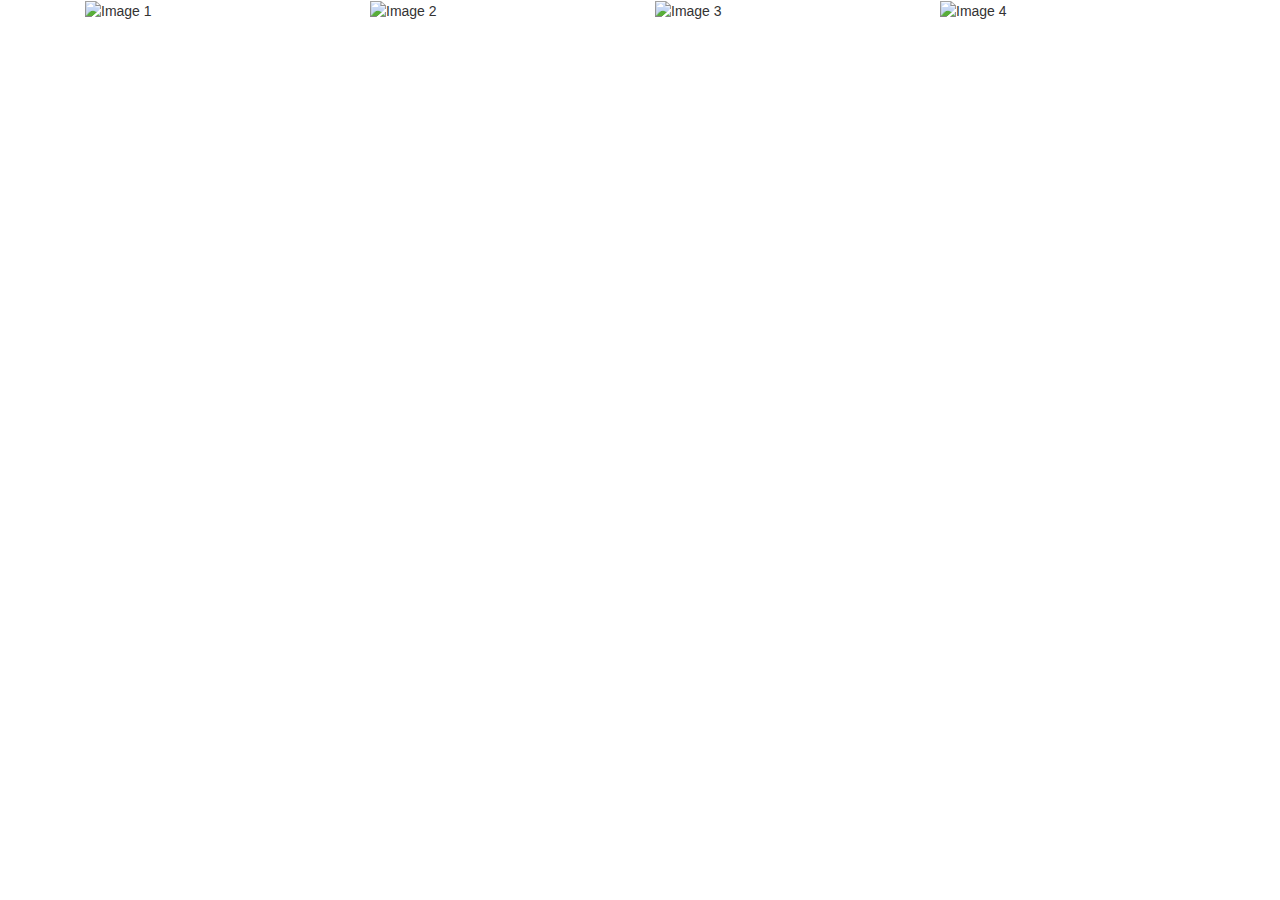
==== index.html @ fa0196ac "added index, css, and logo files" ====
<!doctype html>
<html>
<head>
    <title></title>
    <meta charset="utf-8" />
    <meta name="viewport" content="width=device-width, initial-scale=1.0" />
    <script type="text/javascript" src="https://cdn.polyfill.io/v2/polyfill.min.js?features=es6,fetch,Array.prototype.includes"></script>
    <link rel="stylesheet" href="css/global.css" />
    <link rel="stylesheet" href="https://maxcdn.bootstrapcdn.com/bootstrap/3.3.7/css/bootstrap.min.css" integrity="sha384-BVYiiSIFeK1dGmJRAkycuHAHRg32OmUcww7on3RYdg4Va+PmSTsz/K68vbdEjh4u" crossorigin="anonymous">

</head>
<body>
    <div class="container">

        <div class="col-sm-3">
            <img src="https://unsplash.it/600/600?image=1" alt="Image 1" />
        </div>
        
        <div class="col-sm-3">
            <img src="https://unsplash.it/600/600?image=2" alt="Image 2" />
        </div>
        
        <div class="col-sm-3">
            <img src="https://unsplash.it/600/600?image=3" alt="Image 3" />
        </div>
        
        <div class="col-sm-3">
            <img src="https://unsplash.it/600/600?image=4" alt="Image 4" />
        </div>
    </div>


</body>
</html>
---- css/global.css ----
* {
    box-sizing: border-box;
}
img {
    width: 100%;
}

html, body {
    height: 100%
}
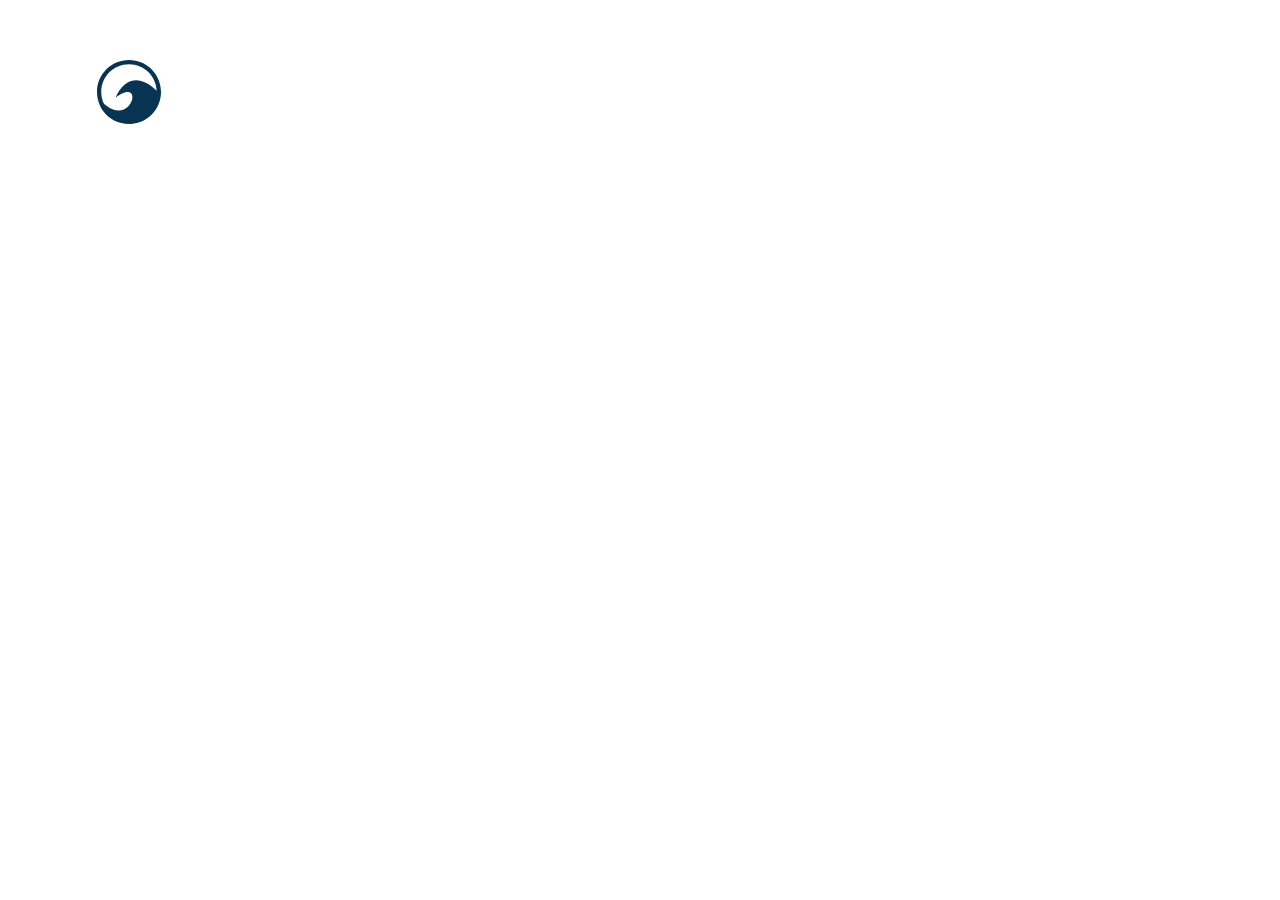
==== commit 49eb80a9: "tried a bunch of stuff and failed" ====
--- a/index.html
+++ b/index.html
@@ -10,7 +10,42 @@
 
 </head>
 <body>
-    <div class="container">
+
+<!--might want to get rid of container to get rid of padding-->
+    <header>
+        <div class="row">
+            <div class="row">
+                <div class="col-lg-3 col-lg-offset-1">
+                    <img class="logo" src="./img/logo-surf-and-paddle.svg" alt="surf and paddle logo showing a wave curling in a circle"/>Surf &amp; Paddle Co. Blog</div>
+                <div class="col-lg-3 col-lg-offset-4">about and search</div>
+
+            </div>
+            <div class="row">
+                <div class="col-lg-10 col-lg-offset-1 text-center">
+                    <h1>Surf &amp; Paddle Co.</h1>
+                    <div>An Iron Yard Academy Project Est. Fall 2013</div>
+                </div>
+            </div>
+        </div>
+    </header>
+
+    <!--<header>
+        <div class ="logo-menu">
+            <div class="logo col-sm-1 col-md-2 col-lg-3">
+                
+            </div>
+
+            <div class="menu col-sm-1 col-sm-offset-11 col-md-2 col-md-offset-10 col-lg-3 col-lg-offset-8">
+
+        </div>-->
+
+    <!--font-size: 15vw;-->
+    <!--</header>-->
+    
+
+
+    <!--leaving for four photo thing near end, need to put padding on row at zero-->
+    <!--<div class="container">
 
         <div class="col-sm-3">
             <img src="https://unsplash.it/600/600?image=1" alt="Image 1" />
@@ -27,7 +62,7 @@
         <div class="col-sm-3">
             <img src="https://unsplash.it/600/600?image=4" alt="Image 4" />
         </div>
-    </div>
+    </div>-->
 
 
 </body>
--- a/css/global.css
+++ b/css/global.css
@@ -7,4 +7,16 @@
 
 html, body {
     height: 100%
-}+}
+
+header {
+    padding: 60px 0;
+    background-image: url("../img/waves.jpg");
+    color: white;
+
+}
+
+.logo {
+    width: 5vw;
+    margin-right: 5px;
+}
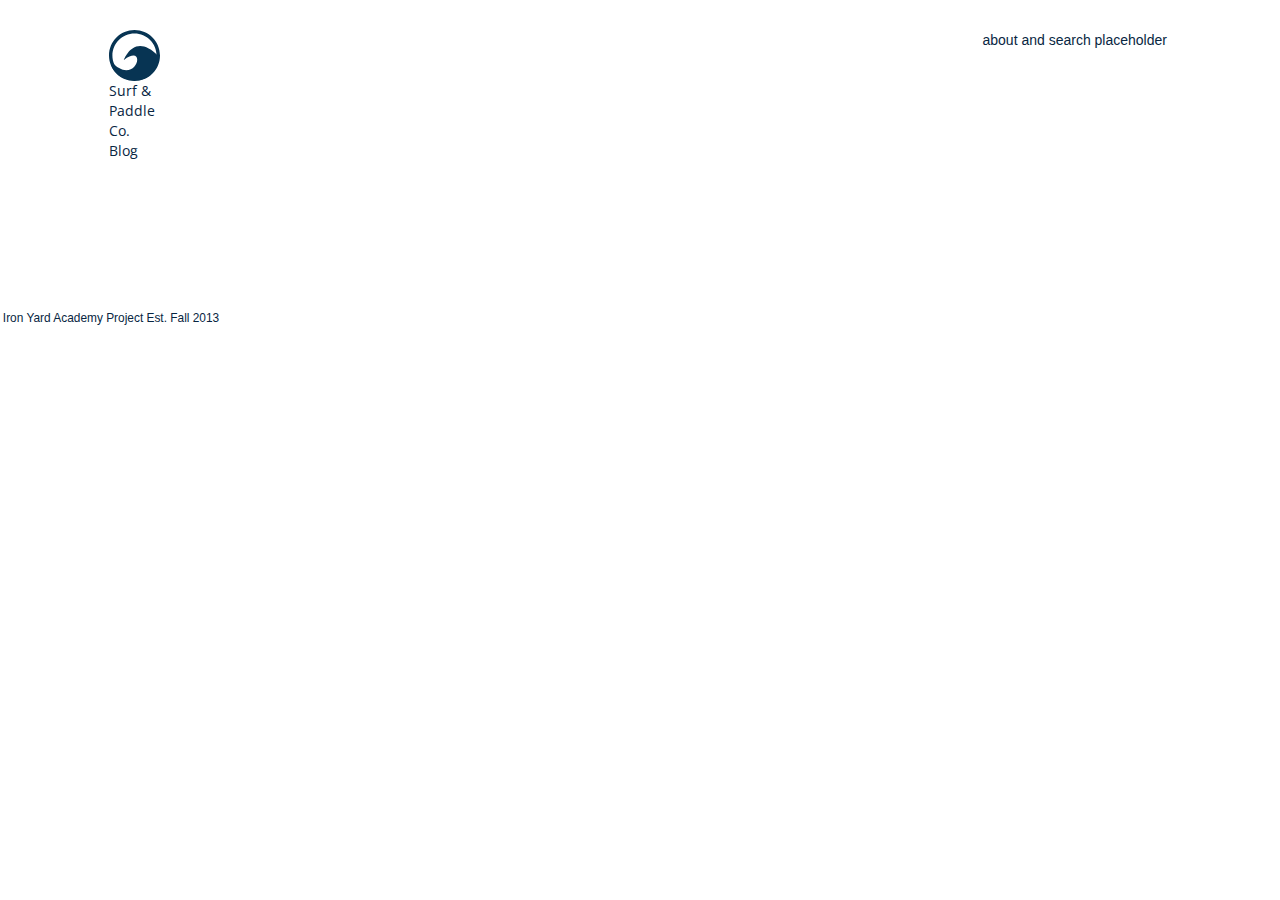
==== commit faaed91b: "got h1 to look bigger, changed h1 and logo font. Corrected photo positioning." ====
--- a/index.html
+++ b/index.html
@@ -1,69 +1,37 @@
 <!doctype html>
 <html>
 <head>
-    <title></title>
+    <title>Surf &amp; Paddle</title>
     <meta charset="utf-8" />
     <meta name="viewport" content="width=device-width, initial-scale=1.0" />
     <script type="text/javascript" src="https://cdn.polyfill.io/v2/polyfill.min.js?features=es6,fetch,Array.prototype.includes"></script>
     <link rel="stylesheet" href="css/global.css" />
     <link rel="stylesheet" href="https://maxcdn.bootstrapcdn.com/bootstrap/3.3.7/css/bootstrap.min.css" integrity="sha384-BVYiiSIFeK1dGmJRAkycuHAHRg32OmUcww7on3RYdg4Va+PmSTsz/K68vbdEjh4u" crossorigin="anonymous">
+    <link href="https://fonts.googleapis.com/css?family=Open+Sans" rel="stylesheet">
+</head>
 
-</head>
+<!--get text next to icon instead of under it for logo.-->
+<!--get little text centered under header.-->
+<!--get menu text and icon figured out and linked.-->
+
 <body>
-
-<!--might want to get rid of container to get rid of padding-->
     <header>
         <div class="row">
-            <div class="row">
-                <div class="col-lg-3 col-lg-offset-1">
-                    <img class="logo" src="./img/logo-surf-and-paddle.svg" alt="surf and paddle logo showing a wave curling in a circle"/>Surf &amp; Paddle Co. Blog</div>
-                <div class="col-lg-3 col-lg-offset-4">about and search</div>
-
+            <div class="col-lg-3 col-lg-offset-1">
+                <div class="logo"><img src="./img/logo-surf-and-paddle.svg" alt="surf and paddle logo showing a wave curling in a circle"/>Surf &amp; Paddle Co. Blog</div>
             </div>
-            <div class="row">
-                <div class="col-lg-10 col-lg-offset-1 text-center">
-                    <h1>Surf &amp; Paddle Co.</h1>
-                    <div>An Iron Yard Academy Project Est. Fall 2013</div>
-                </div>
+            
+            <div class="col-lg-3 col-lg-offset-5">
+                <div class="menu">about and search placeholder</div>
             </div>
         </div>
+
+        <div class="row">
+                <h1>Surf &amp; Paddle Co.</h1>
+                <small>An Iron Yard Academy Project Est. Fall 2013</small>
+        </div>
     </header>
-
-    <!--<header>
-        <div class ="logo-menu">
-            <div class="logo col-sm-1 col-md-2 col-lg-3">
-                
-            </div>
-
-            <div class="menu col-sm-1 col-sm-offset-11 col-md-2 col-md-offset-10 col-lg-3 col-lg-offset-8">
-
-        </div>-->
-
-    <!--font-size: 15vw;-->
-    <!--</header>-->
     
-
-
-    <!--leaving for four photo thing near end, need to put padding on row at zero-->
-    <!--<div class="container">
-
-        <div class="col-sm-3">
-            <img src="https://unsplash.it/600/600?image=1" alt="Image 1" />
-        </div>
-        
-        <div class="col-sm-3">
-            <img src="https://unsplash.it/600/600?image=2" alt="Image 2" />
-        </div>
-        
-        <div class="col-sm-3">
-            <img src="https://unsplash.it/600/600?image=3" alt="Image 3" />
-        </div>
-        
-        <div class="col-sm-3">
-            <img src="https://unsplash.it/600/600?image=4" alt="Image 4" />
-        </div>
-    </div>-->
-
 
 </body>
 </html>--- a/css/global.css
+++ b/css/global.css
@@ -5,18 +5,35 @@
     width: 100%;
 }
 
-html, body {
-    height: 100%
-}
-
 header {
-    padding: 60px 0;
+    padding: 30px 0 0 0;
+    height: 546px;
     background-image: url("../img/waves.jpg");
+    background-size: cover;
+    background-position: 37% 24%;
     color: white;
-
 }
 
 .logo {
-    width: 5vw;
-    margin-right: 5px;
+    width: 17%;
+    color: rgb(8, 38, 66);
+    font-family: 'Open Sans', sans-serif;
 }
+
+.menu {
+    color: rgb(8, 38, 66);
+}
+
+header h1 {
+    /*margin: 21px, 0, 10px, 0;*/
+    font-size: 106px;
+    font-weight: 400;
+    text-transform: uppercase;
+    text-align: center;
+    font-family: 'Open Sans', sans-serif;
+}
+
+header small {
+    text-align: center;
+    color: rgb(8, 38, 66);
+}
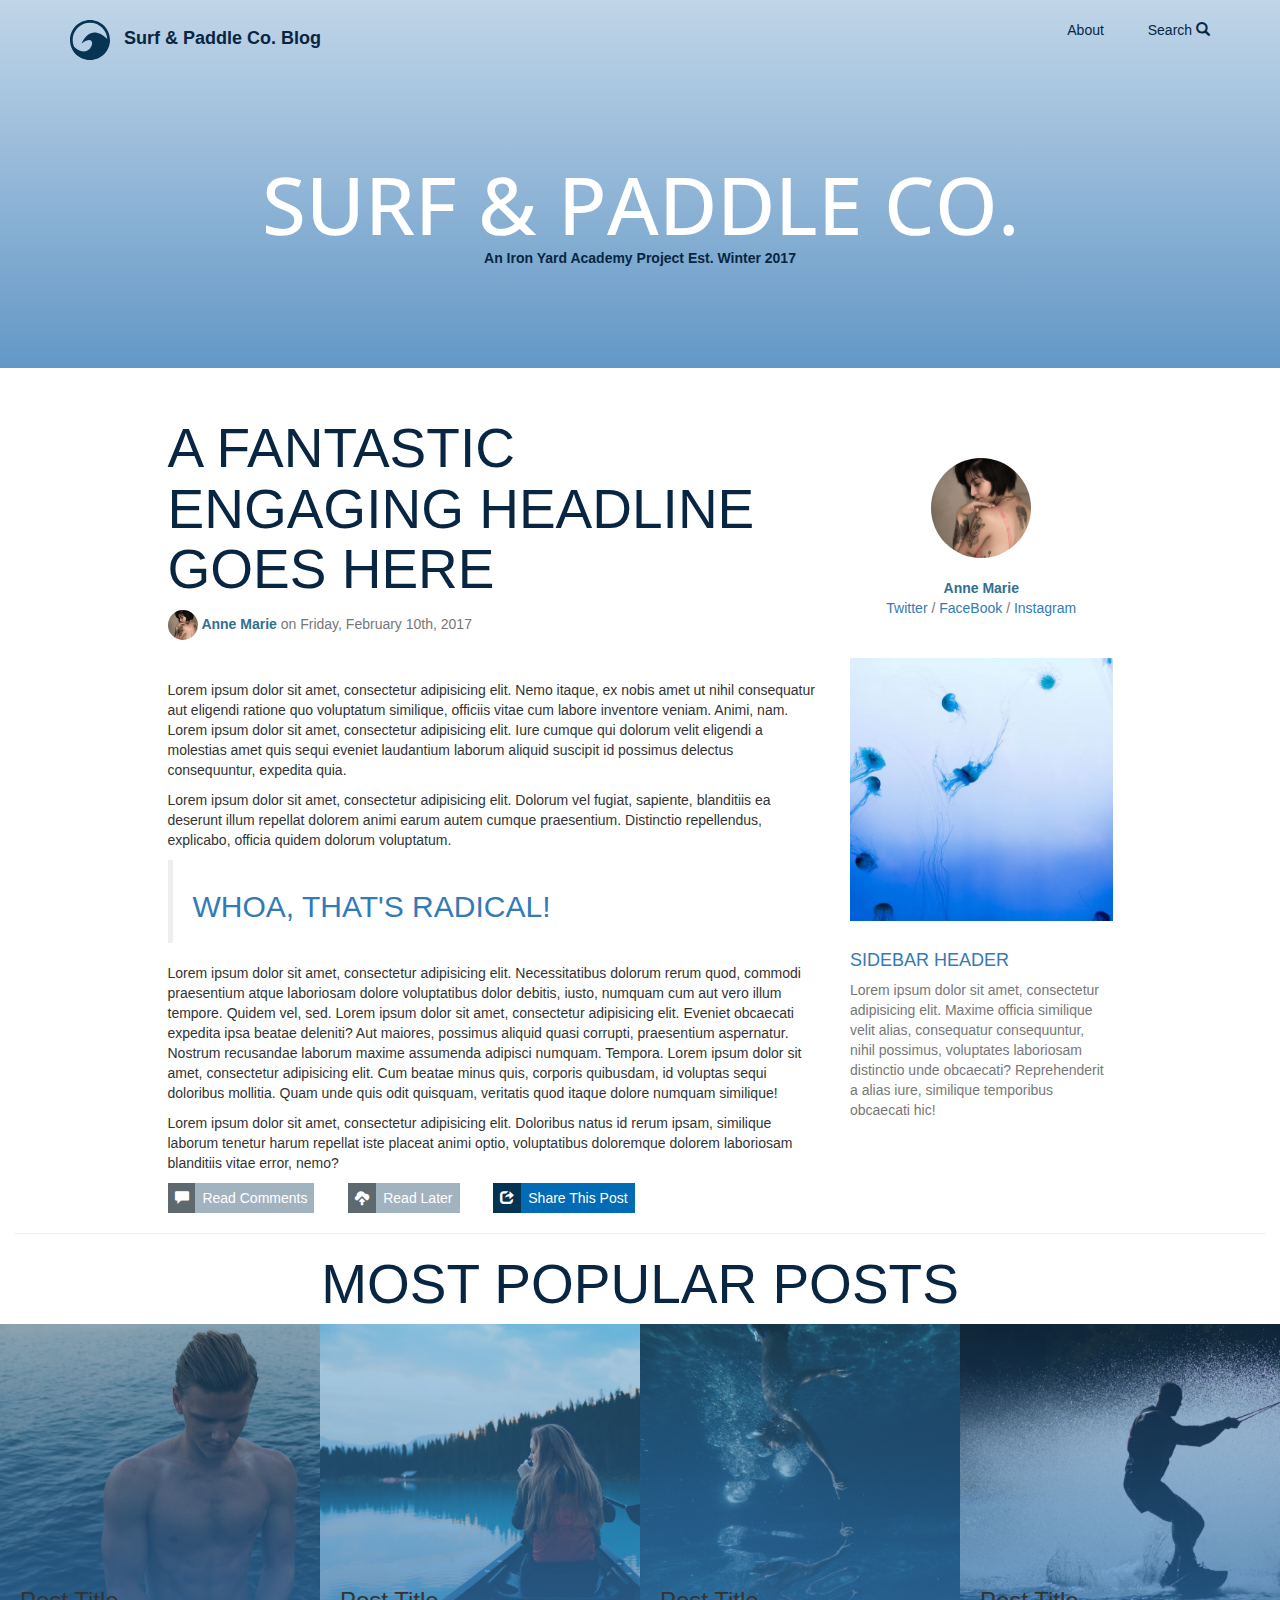
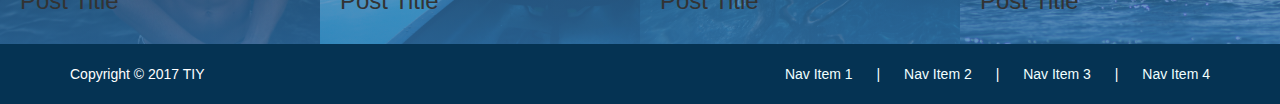
==== commit 3e9a3b32: "remade with Collin in class and is beautiful" ====
--- a/index.html
+++ b/index.html
@@ -5,33 +5,154 @@
     <meta charset="utf-8" />
     <meta name="viewport" content="width=device-width, initial-scale=1.0" />
     <script type="text/javascript" src="https://cdn.polyfill.io/v2/polyfill.min.js?features=es6,fetch,Array.prototype.includes"></script>
-    <link rel="stylesheet" href="css/global.css" />
     <link rel="stylesheet" href="https://maxcdn.bootstrapcdn.com/bootstrap/3.3.7/css/bootstrap.min.css" integrity="sha384-BVYiiSIFeK1dGmJRAkycuHAHRg32OmUcww7on3RYdg4Va+PmSTsz/K68vbdEjh4u" crossorigin="anonymous">
     <link href="https://fonts.googleapis.com/css?family=Open+Sans" rel="stylesheet">
+    <link rel="stylesheet" href="css/global.css" />
 </head>
 
-<!--get text next to icon instead of under it for logo.-->
-<!--get little text centered under header.-->
-<!--get menu text and icon figured out and linked.-->
+<body>
 
-<body>
     <header>
-        <div class="row">
-            <div class="col-lg-3 col-lg-offset-1">
-                <div class="logo"><img src="./img/logo-surf-and-paddle.svg" alt="surf and paddle logo showing a wave curling in a circle"/>Surf &amp; Paddle Co. Blog</div>
+        <div class="container">
+            <div class="row">
+                <div class="col-sm-6 col-logo">
+                    <img src="./img/logo-surf-and-paddle.svg" alt="Surf and Paddle"/>
+                    <span>Surf &amp; Paddle Co. Blog</span>
+                </div>
+
+                <div class="col-sm-6 col-nav text-right">
+                    <a href="">About</a>
+                    <a href="">Search <i class="glyphicon glyphicon-search"></i></a>
+                </div>
             </div>
             
-            <div class="col-lg-3 col-lg-offset-5">
-                <div class="menu">about and search placeholder</div>
+            <div class="row">
+                <div class="col-sm-12 col-brand text-center">
+                    <h1 class="text-uppercase">Surf &amp; Paddle Co.</h1>
+                    <span>An Iron Yard Academy Project Est. Winter 2017</span>
+                </div>
+            </div>
+        </div>
+    </header>
+
+    <main>
+        <div class="container">
+            <div class="row">
+                <div class="col-sm-7 col-sm-offset-1">
+                    <h1 class="text-uppercase">A Fantastic Engaging Headline Goes Here</h1>
+                    <div>
+                        <img src="./img/author.jpg" alt="author photo" class="img-circle img-author"/> <strong class="text-info">Anne Marie</strong> <span class="text-muted">on Friday, February 10th, 2017</span>
+                    </div>
+
+                    <br/><br/>
+
+                    <p>Lorem ipsum dolor sit amet, consectetur adipisicing elit. Nemo itaque, ex nobis amet ut nihil consequatur aut eligendi ratione quo voluptatum similique, officiis vitae cum labore inventore veniam. Animi, nam. Lorem ipsum dolor sit amet, consectetur adipisicing elit. Iure cumque qui dolorum velit eligendi a molestias amet quis sequi eveniet laudantium laborum aliquid suscipit id possimus delectus consequuntur, expedita quia.</p>
+
+                    <p>Lorem ipsum dolor sit amet, consectetur adipisicing elit. Dolorum vel fugiat, sapiente, blanditiis ea deserunt illum repellat dolorem animi earum autem cumque praesentium. Distinctio repellendus, explicabo, officia quidem dolorum voluptatum.</p>
+
+                    <blockquote class="text-uppercase">
+                        <h2 class="text-primary">Whoa, that's radical!</h2>
+                    </blockquote>
+
+                    <p>Lorem ipsum dolor sit amet, consectetur adipisicing elit. Necessitatibus dolorum rerum quod, commodi praesentium atque laboriosam dolore voluptatibus dolor debitis, iusto, numquam cum aut vero illum tempore. Quidem vel, sed. Lorem ipsum dolor sit amet, consectetur adipisicing elit. Eveniet obcaecati expedita ipsa beatae deleniti? Aut maiores, possimus aliquid quasi corrupti, praesentium aspernatur. Nostrum recusandae laborum maxime assumenda adipisci numquam. Tempora. Lorem ipsum dolor sit amet, consectetur adipisicing elit. Cum beatae minus quis, corporis quibusdam, id voluptas sequi doloribus mollitia. Quam unde quis odit quisquam, veritatis quod itaque dolore numquam similique!</p>
+
+                    <p>Lorem ipsum dolor sit amet, consectetur adipisicing elit. Doloribus natus id rerum ipsam, similique laborum tenetur harum repellat iste placeat animi optio, voluptatibus doloremque dolorem laboriosam blanditiis vitae error, nemo?</p>
+
+                    <a href="" class="button">
+                        <span class="button-icon">
+                            <i class="glyphicon glyphicon-comment"></i>
+                        </span>
+                        <span class="button-label">
+                            Read Comments
+                        </span>
+                    </a>
+
+                    <a href="" class="button">
+                        <span class="button-icon">
+                            <i class="glyphicon glyphicon-cloud-upload"></i>
+                        </span>
+                        <span class="button-label">
+                            Read Later
+                        </span>
+                    </a>
+
+                    <a href="" class="button button-blue">
+                        <span class="button-icon">
+                            <i class="glyphicon glyphicon-share"></i>
+                        </span>
+                        <span class="button-label">
+                            Share This Post
+                        </span>
+                    </a>
+
+                </div>
+
+                <div class="col-sm-3">
+                    <div class="text-center">
+                        <br/><br/><br/>
+                        <img src="./img/author.jpg" alt="author photo" class="img-circle img-author-lg"/> <br/><br/>
+                        <strong class="text-info">Anne Marie</strong> <br/>
+                        <span class="text-muted"><a href="">Twitter</a> / <a href="">FaceBook</a> / <a href="">Instagram</a></span>
+                    </div>
+
+                    <br/><br/>
+
+                    <img src="./img/jellies.jpeg" alt="jellyfish" />
+
+                    <br/><br/>
+
+                    <h4 class="text-uppercase text-primary">Sidebar Header</h4>
+                    <p class="text-muted">Lorem ipsum dolor sit amet, consectetur adipisicing elit. Maxime officia similique velit alias, consequatur consequuntur, nihil possimus, voluptates laboriosam distinctio unde obcaecati? Reprehenderit a alias iure, similique temporibus obcaecati hic!</p>
+                </div>
             </div>
         </div>
 
-        <div class="row">
-                <h1>Surf &amp; Paddle Co.</h1>
-                <small>An Iron Yard Academy Project Est. Fall 2013</small>
+    </main>
+
+    <footer>
+        <div class="container-fluid">
+            <div class="row">
+                <div class="col-sm-12 text-center">
+                    <hr/>
+                    <h1 class="text-uppercase">Most Popular Posts</h1>
+                </div>
+            </div>
         </div>
-    </header>
-    
+
+        <section class="posts">
+            <div class="post" id="post1">
+                <h3>Post Title</h3>
+            </div>
+            <div class="post" id="post2">
+                <h3>Post Title</h3>
+            </div>
+            <div class="post" id="post3">
+                <h3>Post Title</h3>
+            </div>
+            <div class="post" id="post4">
+                <h3>Post Title</h3>
+            </div>
+        </section>
+
+        <section class="copyright">
+            <div class="container">
+                <div class="row">
+                    <div class="col-sm-6">
+                        Copyright &copy; 2017 TIY
+                    </div>
+                    <div class="col-sm-6 text-right">
+                        <a href="">Nav Item 1</a> |
+                        <a href="">Nav Item 2</a> |
+                        <a href="">Nav Item 3</a> |
+                        <a href="">Nav Item 4</a>
+                    </div>
+                </div>
+            </div>
+        </section>
+    </footer>
+
+
 
 </body>
+
 </html>--- a/css/global.css
+++ b/css/global.css
@@ -6,13 +6,176 @@
 }
 
 header {
-    padding: 30px 0 0 0;
-    height: 546px;
-    background-image: url("../img/waves.jpg");
-    background-size: cover;
-    background-position: 37% 24%;
+    background: linear-gradient(rgba(47,117,179,0.3), rgba(47,117,179,0.75)), url("../img/waves.jpg");
+    background-size: cover;
+    margin-bottom: 30px;
+}
+
+header .col-logo {
+    padding-top: 20px;
+}
+
+header .col-logo img {
+    width: 40px;
+    margin-right: 10px;
+}
+
+header .col-logo span {
+    font-size: 18px;
+    font-weight: bold;
+    color: rgb(8, 38, 66);
+}
+
+header .col-nav {
+    padding-top: 20px;
+}
+
+header .col-nav a {
+    color: rgb(8, 38, 66);
+    margin-right: 40px;
+}
+
+header .col-nav a:last-child {
+    margin: 0;
+}
+
+header .col-brand {
+    padding: 100px 0;
+}
+
+header .col-brand h1 {
     color: white;
-}
+    font-size: 80px;
+    margin: 0;
+    font-family: 'Open Sans', sans-serif;
+}
+
+header .col-brand span {
+    font-weight: bold;
+    color: rgb(8, 38, 66);
+}
+
+main h1 {
+    color: rgb(8, 38, 66);
+    font-size: 55px;
+    letter-spacing: 0px;
+}
+
+main .img-author {
+    width: 30px;
+}
+
+main .img-author-lg {
+    width: 100px;
+}
+
+main .button {
+    color: white;
+    margin-right: 30px;
+}
+
+main .button-icon {
+    background: #5E686F;
+    padding: 5px 7px;
+    display: inline-block;
+}
+
+main .button-blue .button-icon {
+    background: #053353;
+}
+
+main .button-label {
+    margin-left: -4px;
+    background: #A2B3C0;
+    padding: 5px 7px;
+    display: inline-block;
+}
+
+main .button-blue .button-label {
+    background: #016BB5;
+}
+
+/*go back and style the container-fluid h2*/
+
+footer h1 {
+    color: rgb(8, 38, 66);
+    font-size: 55px;
+    letter-spacing: 0px;
+}
+
+footer .posts {
+    display: flex;
+}
+
+footer .post {
+    flex: 3;
+    height: 25vw;
+    padding: 20px;
+    display: flex;
+    align-items: flex-end;
+}
+
+#post1 {
+    background-image: linear-gradient(rgba(47,117,179,0.3), rgba(47,117,179,0.75)), url("../img/man_water.jpg");
+    background-size: cover;
+}
+
+#post1:hover {
+    background-image: url("../img/man_water.jpg");
+}
+
+#post2 {
+    background-image: linear-gradient(rgba(47,117,179,0.3), rgba(47,117,179,0.75)), url("../img/canoe.jpg");
+    background-size: cover;
+}
+
+#post2:hover {
+    background-image: url("../img/canoe.jpg");
+}
+
+#post3 {
+    background-image: linear-gradient(rgba(47,117,179,0.3), rgba(47,117,179,0.75)), url("../img/scuba.jpg");
+    background-size: cover;
+}
+
+#post3:hover {
+    background-image: url("../img/scuba.jpg");
+}
+
+#post4 {
+    background-image: linear-gradient(rgba(47,117,179,0.3), rgba(47,117,179,0.75)), url("../img/wakeboard.jpg");
+    background-size: cover;
+}
+
+#post4:hover {
+    background-image: url("../img/wakeboard.jpg");
+}
+
+.copyright {
+    background: #053353;
+    color: white;
+    padding: 20px;
+}
+
+.copyright a {
+    color: azure;
+    margin: 0 20px;
+}
+
+.copyright a:hover {
+    color: blue;
+}
+
+.copyright a:last-child {
+    margin-right: 0;
+}
+
+
+
+
+
+
+/*header height???
 
 .logo {
     width: 17%;
@@ -20,20 +183,23 @@
     font-family: 'Open Sans', sans-serif;
 }
 
-.menu {
-    color: rgb(8, 38, 66);
-}
-
-header h1 {
+/*.menu {
+    color: rgb(8, 38, 66);
+}*/
+
+/*header h1 {
     /*margin: 21px, 0, 10px, 0;*/
-    font-size: 106px;
+    /*font-size: 106px;
     font-weight: 400;
     text-transform: uppercase;
     text-align: center;
     font-family: 'Open Sans', sans-serif;
-}
-
-header small {
+}*/
+
+/*header small {
     text-align: center;
     color: rgb(8, 38, 66);
-}
+}*/
+
+/*cell*/
+/*set points for tablet and cell for header h1 font size */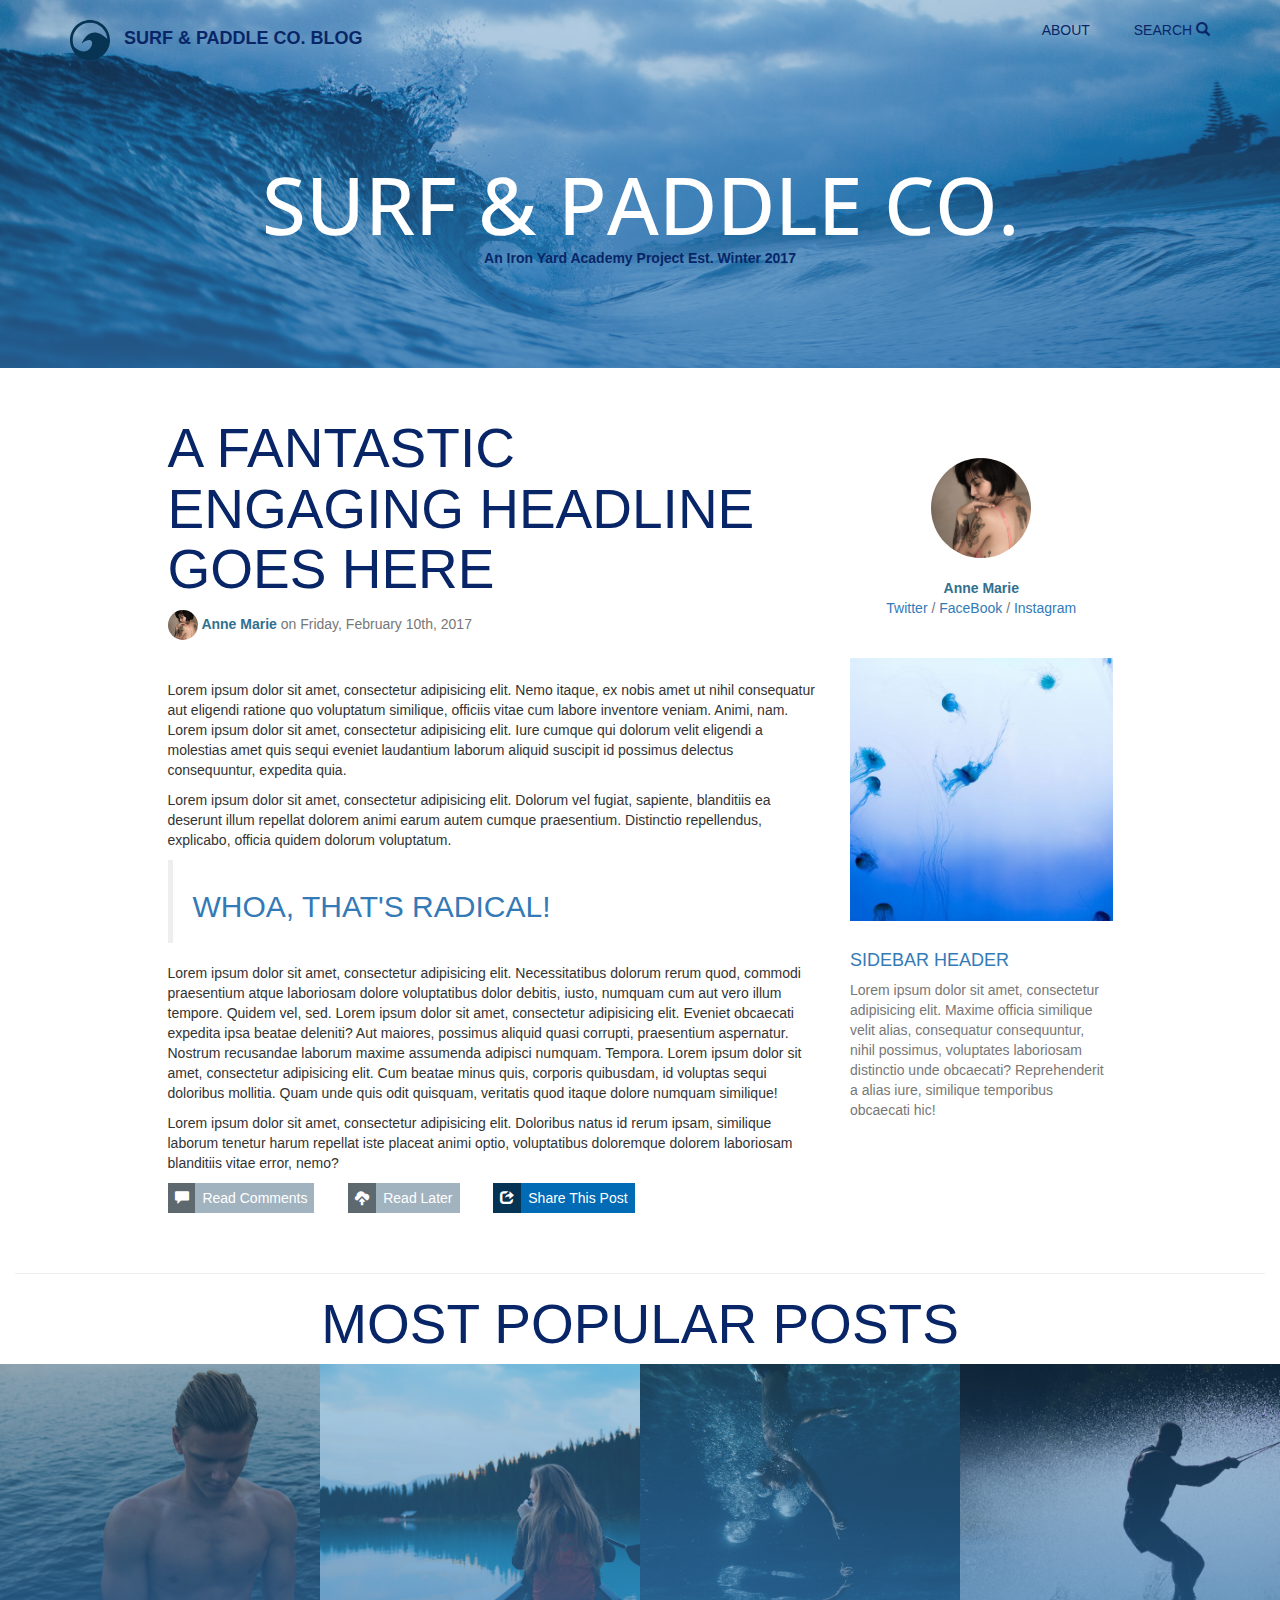
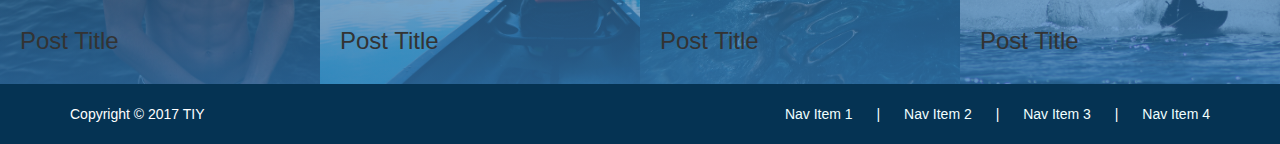
==== commit 0e410857: "resized photos for easier loading, restyled h1s to be blue, added bottom margin to main" ====
--- a/index.html
+++ b/index.html
@@ -17,12 +17,12 @@
             <div class="row">
                 <div class="col-sm-6 col-logo">
                     <img src="./img/logo-surf-and-paddle.svg" alt="Surf and Paddle"/>
-                    <span>Surf &amp; Paddle Co. Blog</span>
+                    <span class="text-uppercase">Surf &amp; Paddle Co. Blog</span>
                 </div>
 
                 <div class="col-sm-6 col-nav text-right">
-                    <a href="">About</a>
-                    <a href="">Search <i class="glyphicon glyphicon-search"></i></a>
+                    <a href="" class="text-uppercase">About</a>
+                    <a href="" class="text-uppercase">Search <i class="glyphicon glyphicon-search"></i></a>
                 </div>
             </div>
             
--- a/css/global.css
+++ b/css/global.css
@@ -6,7 +6,7 @@
 }
 
 header {
-    background: linear-gradient(rgba(47,117,179,0.3), rgba(47,117,179,0.75)), url("../img/waves.jpg");
+    background: linear-gradient(rgba(47,117,179,0.3), rgba(47,117,179,0.75)), url("../img/waves_sm.jpg");
     background-size: cover;
     margin-bottom: 30px;
 }
@@ -23,7 +23,7 @@
 header .col-logo span {
     font-size: 18px;
     font-weight: bold;
-    color: rgb(8, 38, 66);
+    color: rgb(8, 38, 103);
 }
 
 header .col-nav {
@@ -31,7 +31,7 @@
 }
 
 header .col-nav a {
-    color: rgb(8, 38, 66);
+    color: rgb(8, 38, 103);
     margin-right: 40px;
 }
 
@@ -52,11 +52,15 @@
 
 header .col-brand span {
     font-weight: bold;
-    color: rgb(8, 38, 66);
+    color: rgb(8, 38, 103);
+}
+
+main {
+    margin-bottom: 40px;
 }
 
 main h1 {
-    color: rgb(8, 38, 66);
+    color: rgb(8, 38, 103);
     font-size: 55px;
     letter-spacing: 0px;
 }
@@ -98,7 +102,7 @@
 /*go back and style the container-fluid h2*/
 
 footer h1 {
-    color: rgb(8, 38, 66);
+    color: rgb(8, 38, 103);
     font-size: 55px;
     letter-spacing: 0px;
 }
@@ -116,39 +120,39 @@
 }
 
 #post1 {
-    background-image: linear-gradient(rgba(47,117,179,0.3), rgba(47,117,179,0.75)), url("../img/man_water.jpg");
+    background-image: linear-gradient(rgba(47,117,179,0.3), rgba(47,117,179,0.75)), url("../img/man_water_sm.jpg");
     background-size: cover;
 }
 
 #post1:hover {
-    background-image: url("../img/man_water.jpg");
+    background-image: url("../img/man_water_sm.jpg");
 }
 
 #post2 {
-    background-image: linear-gradient(rgba(47,117,179,0.3), rgba(47,117,179,0.75)), url("../img/canoe.jpg");
+    background-image: linear-gradient(rgba(47,117,179,0.3), rgba(47,117,179,0.75)), url("../img/canoe_sm.jpg");
     background-size: cover;
 }
 
 #post2:hover {
-    background-image: url("../img/canoe.jpg");
+    background-image: url("../img/canoe_sm.jpg");
 }
 
 #post3 {
-    background-image: linear-gradient(rgba(47,117,179,0.3), rgba(47,117,179,0.75)), url("../img/scuba.jpg");
+    background-image: linear-gradient(rgba(47,117,179,0.3), rgba(47,117,179,0.75)), url("../img/scuba_sm.jpg");
     background-size: cover;
 }
 
 #post3:hover {
-    background-image: url("../img/scuba.jpg");
+    background-image: url("../img/scuba_sm.jpg");
 }
 
 #post4 {
-    background-image: linear-gradient(rgba(47,117,179,0.3), rgba(47,117,179,0.75)), url("../img/wakeboard.jpg");
+    background-image: linear-gradient(rgba(47,117,179,0.3), rgba(47,117,179,0.75)), url("../img/wakeboard_sm.jpg");
     background-size: cover;
 }
 
 #post4:hover {
-    background-image: url("../img/wakeboard.jpg");
+    background-image: url("../img/wakeboard_sm.jpg");
 }
 
 .copyright {
@@ -179,12 +183,12 @@
 
 .logo {
     width: 17%;
-    color: rgb(8, 38, 66);
+    color: rgb(8, 38, 103);
     font-family: 'Open Sans', sans-serif;
 }
 
 /*.menu {
-    color: rgb(8, 38, 66);
+    color: rgb(8, 38, 103);
 }*/
 
 /*header h1 {
@@ -198,7 +202,7 @@
 
 /*header small {
     text-align: center;
-    color: rgb(8, 38, 66);
+    color: rgb(8, 38, 103);
 }*/
 
 /*cell*/
